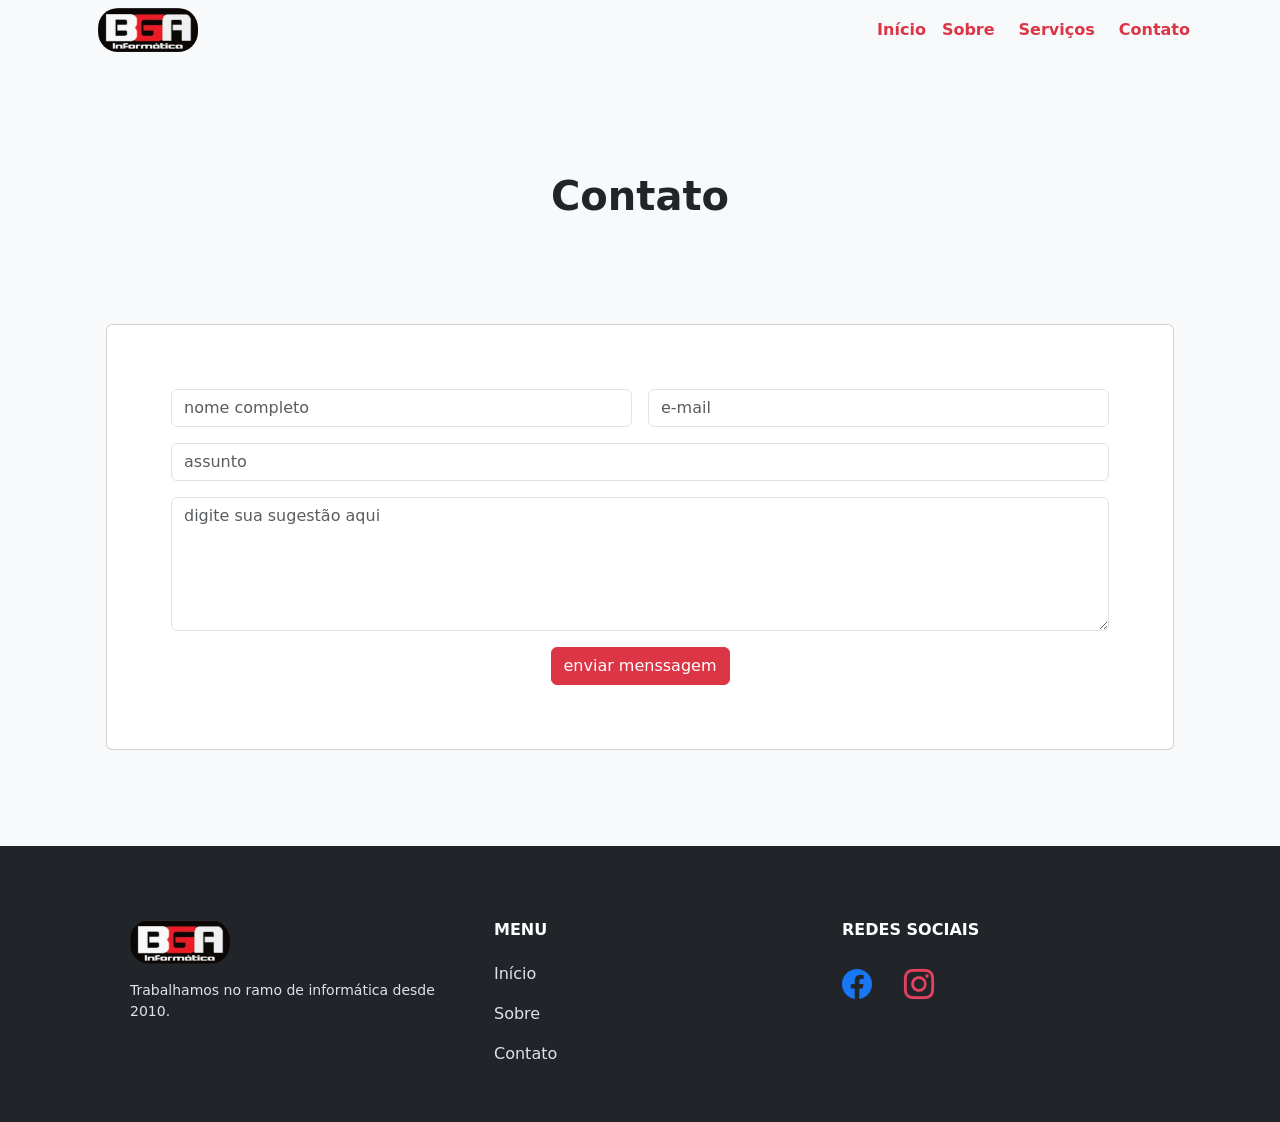
==== contato.html @ 12b0abbb "inicio" ====
<!DOCTYPE html>
<html lang="pt-br">
<head>
    <meta charset="UTF-8">
    <meta name="viewport" content="width=device-width, initial-scale=1.0">
    <title>Document</title>
    <link href="https://cdn.jsdelivr.net/npm/bootstrap@5.2.3/dist/css/bootstrap.min.css" rel="stylesheet" integrity="sha384-rbsA2VBKQhggwzxH7pPCaAqO46MgnOM80zW1RWuH61DGLwZJEdK2Kadq2F9CUG65" crossorigin="anonymous">
    <link rel="stylesheet" href="https://cdn.jsdelivr.net/npm/bootstrap-icons@1.11.3/font/bootstrap-icons.min.css">
    <link rel="stylesheet" href="style/style.css">
  </head>
<body style = "background-color: #f8f9fa">
   
  <!-- NAVEGADOR -->
  <nav class="navbar navbar-expand-lg bg-light">
    <div class="container">
      <a class="navbar-brand" href="#"></a>
      <!-- IMAGEM NAVBAR -->
       <img src="img/logo_bga.jpeg" alt="Logo da empresa BGA" width="100" height="44">
       <button class="navbar-toggler" type="button" data-bs-toggle="collapse" data-bs-target="#navbarNav" aria-controls="navbarNav" aria-expanded="false" aria-label="Toggle navigation">
        <span class="navbar-toggler-icon"></span>
       </button>
      <!-- INÍCIO - Abas de navegação superior -->
    <div class="collapse navbar-collapse" id="navbarNav">
      <ul class="navbar-nav ms-auto">
        <li class="nav-item">
          <a class="nav-link text-danger fw-bolder" aria-current="page" href="index.html">Início</a>
        </li>
        <li class="nav-item">
          <a class="nav-link text-danger fw-bolder" href="sobre.html">Sobre</a>
        </li>
        <li class="nav-item px-2 ">
          <a class="nav-link text-danger fw-bolder" href="servicos.html">Serviços</a>
        </li>
        <li class="nav-item">
          <a class="nav-link text-danger fw-bolder" href="contato.html">Contato</a>
        </li>
      </ul>
    </div>
  
    </div>
  </nav>
  <!-- FIM - Abas de navegação superior -->

  <section class="contato">
    <div class="container p-5">
        <div class="row py-5">
            <div class="col-12">
                <h1 class="fw-bold mt-3 text-center">Contato</h1>
            </div>
        </div>
        <div class="row py-5">
            <div class="card p-5">
                <div class="card-body">
                    <form class="row g-3">
                        <div class="col-md-6">                          
                          <input type="text" class="form-control" placeholder="nome completo">
                        </div>
                        <div class="col-md-6">                          
                            <input type="e-mail" class="form-control" placeholder="e-mail">
                          </div>      
                          <div class="col-md-12">                          
                            <input type="text" class="form-control" placeholder="assunto">
                          </div>                              
                          <div class="col-12">                          
                            <textarea  type="text" rows="5" class="form-control" placeholder="digite sua sugestão aqui"></textarea>
                          </div>          
                          <div class="col-12 text-center">                          
                            <button type="submit" class="btn btn-danger" rows="5" >enviar menssagem</button>
                          </div> 
                        
                      </form>
                </div>
              </div>
        </div>
    </div>
  </section>

  <!--RODAPÉ-->
  <footer class="rodape">
    <div class="container">
      <div class="row p-5">

        <!-- Logo e descrição -->
            <div class="col-md-6 col-lg-4 mt-3">
                <a class="navbar-brand" href="index.html">
                    <img src="img/logo_bga.jpeg"
                         alt="Logo da empresa BGA"
                         width="100" height="44">
                </a>

                <p class="descricao-rodape mt-3">
                    Trabalhamos no ramo de informática desde 2010.
                </p>
            </div>

            <!-- Menu -->
            <div class="col-md-3 col-lg-4 mt-3">
                <h3 class="titulo-rodape">MENU</h3>

                <ul class="nav flex-column">
                    <li class="nav-item">
                        <a class="nav-link" href="index.html">Início</a>
                    </li>
                    <li class="nav-item">
                        <a class="nav-link" href="sobre.html">Sobre</a>
                    </li>
                    <li class="nav-item">
                        <a class="nav-link" href="contato.html">Contato</a>
                    </li>
                </ul>
            </div>

            <!-- Redes sociais -->
            <div class="col-md-3 col-lg-4 mt-3">
                <h3 class="titulo-rodape">REDES SOCIAIS</h3>

                <ul class="nav">
                    <li class="nav-item">
                        <a class="nav-link icone-social facebook"
                           href="https://www.facebook.com/profile.php?id=61595754663733"
                           aria-label="Facebook">
                            <i class="bi bi-facebook"></i>
                        </a>
                    </li>

                    <li class="nav-item">
                        <a class="nav-link icone-social instagram"
                           href="https://www.instagram.com/bgainfotech/"
                           aria-label="Instagram">
                            <i class="bi bi-instagram"></i>
                        </a>
                    </li>
                </ul>
            </div>

        </div>
    </div>
</footer>


<!-- Option 1: Bootstrap Bundle with Popper -->
<script src="https://cdn.jsdelivr.net/npm/bootstrap@5.1.0/dist/js/bootstrap.bundle.min.js"
    integrity="sha384-U1DAWAznBHeqEIlVSCgzq+c9gqGAJn5c/t99JyeKa9xxaYpSvHU5awsuZVVFIhvj" crossorigin="anonymous">
</script>

</body>
</html>
---- style/style.css ----
.capa {
    background-color: #BC1823;
}

.faleConosco {
    background-color: #BC1823;
}

body{
    background-color: #F8F9FA;
}

img{
    border-radius: 20px;
}

/* Rodapé */
.rodape {
    background-color: #212529;
    color: #F8F9FA;
    padding-top: 10px;
}

/* Descrição */
.descricao-rodape {
    color: #DEE2E6;
    font-size: 14px;
}

/* Títulos */
.titulo-rodape {
    color: #FFFFFF;
    font-size: 16px;
    font-weight: bold;
    margin-left: 16px;
    margin-bottom: 15px;
}

/* Links do menu */
.rodape .nav-link {
    color: #DEE2E6;
    transition: color 0.3s ease;
}

.rodape .nav-link:hover {
    color: #DC3545;
}

/* Ícones sociais */
.rodape .icone-social {
    font-size: 30px;
}

/* Facebook */
.rodape .facebook {
    color: #1877F2;
}

/* Instagram */
.rodape .instagram {
    color: #E4405F;
}

/* Efeito ao passar o mouse */
.rodape .icone-social:hover {
    color: #FFFFFF;
    transform: scale(1.1);
}

/*Cabeçalho */
.cabecalho {
    background-color: #212529;
    color: #F8F9FA;
    padding-top: 10px;
}

.cabecalho .nav-link {
    color: #DEE2E6;
    transition: color 0.3s ease;
}

.cabecalho .nav-link:hover {
    color: #DC3545;
}
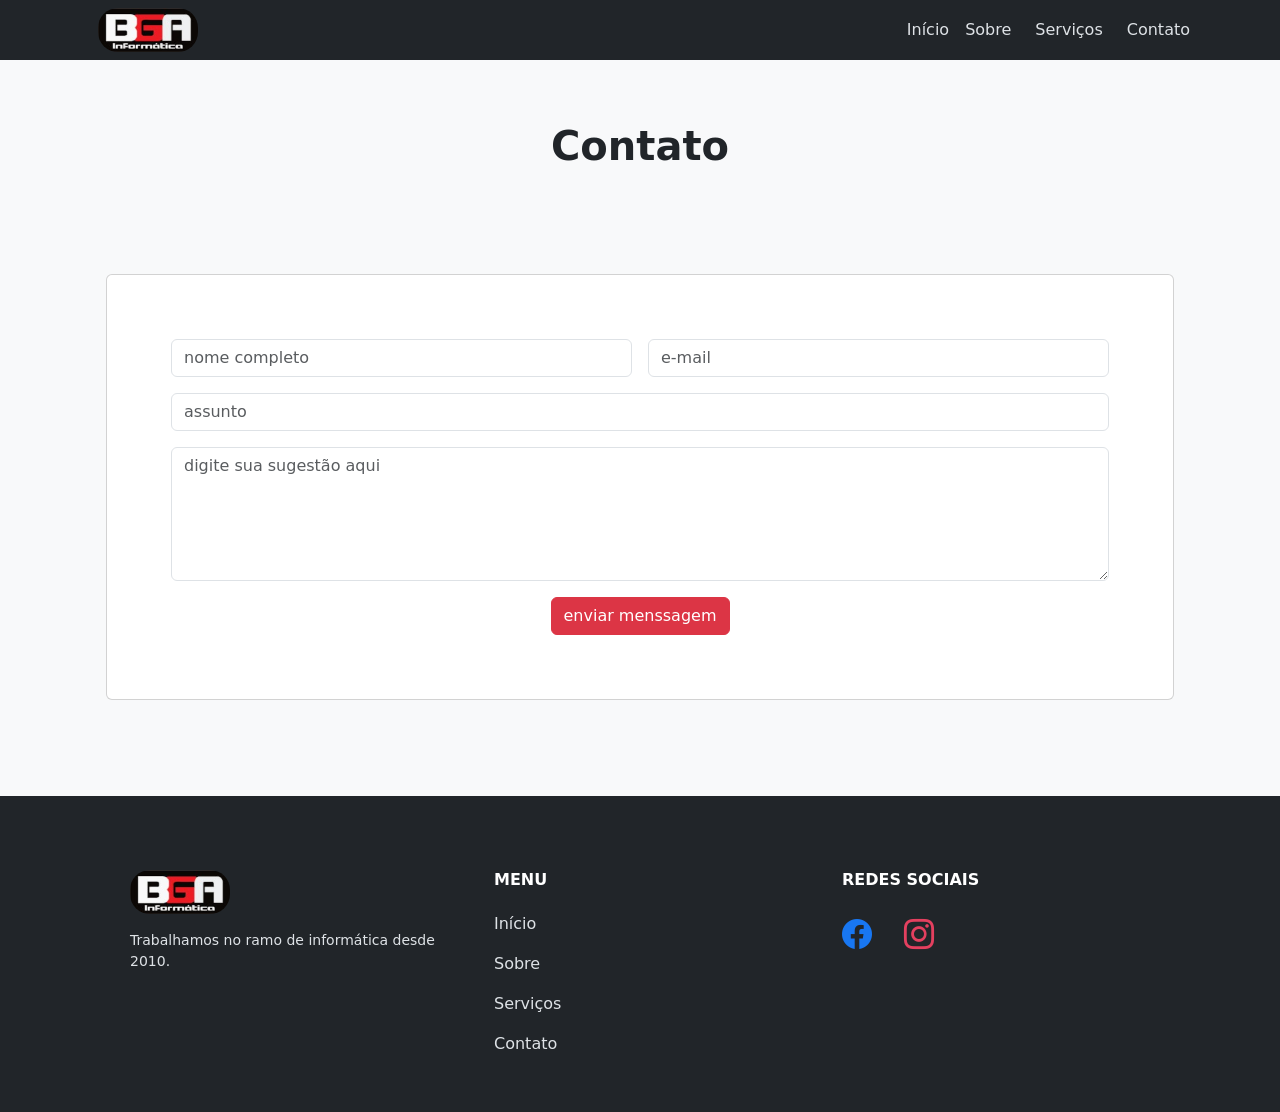
==== commit 4d7c66a3: "cabecalho" ====
--- a/contato.html
+++ b/contato.html
@@ -1,17 +1,23 @@
 <!DOCTYPE html>
 <html lang="pt-br">
+
 <head>
+  <!-- Required meta tags -->
     <meta charset="UTF-8">
     <meta name="viewport" content="width=device-width, initial-scale=1.0">
-    <title>Document</title>
+
+    <!-- Bootstrap CSS -->    
     <link href="https://cdn.jsdelivr.net/npm/bootstrap@5.2.3/dist/css/bootstrap.min.css" rel="stylesheet" integrity="sha384-rbsA2VBKQhggwzxH7pPCaAqO46MgnOM80zW1RWuH61DGLwZJEdK2Kadq2F9CUG65" crossorigin="anonymous">
     <link rel="stylesheet" href="https://cdn.jsdelivr.net/npm/bootstrap-icons@1.11.3/font/bootstrap-icons.min.css">
     <link rel="stylesheet" href="style/style.css">
+
+    <title>Contato</title>
   </head>
 <body style = "background-color: #f8f9fa">
    
   <!-- NAVEGADOR -->
-  <nav class="navbar navbar-expand-lg bg-light">
+   <header class="cabecalho">
+  <nav class="navbar navbar-expand-lg bg-light fixed-top">
     <div class="container">
       <a class="navbar-brand" href="#"></a>
       <!-- IMAGEM NAVBAR -->
@@ -23,22 +29,24 @@
     <div class="collapse navbar-collapse" id="navbarNav">
       <ul class="navbar-nav ms-auto">
         <li class="nav-item">
-          <a class="nav-link text-danger fw-bolder" aria-current="page" href="index.html">Início</a>
+          <a class="nav-link"  href="index.html">Início</a>
         </li>
         <li class="nav-item">
-          <a class="nav-link text-danger fw-bolder" href="sobre.html">Sobre</a>
+          <a class="nav-link" href="sobre.html">Sobre</a>
         </li>
         <li class="nav-item px-2 ">
-          <a class="nav-link text-danger fw-bolder" href="servicos.html">Serviços</a>
+          <a class="nav-link" href="servicos.html">Serviços</a>
         </li>
         <li class="nav-item">
-          <a class="nav-link text-danger fw-bolder" href="contato.html">Contato</a>
+          <a class="nav-link" href="contato.html">Contato</a>
         </li>
       </ul>
     </div>
   
     </div>
   </nav>
+</div>
+</header>
   <!-- FIM - Abas de navegação superior -->
 
   <section class="contato">
@@ -74,7 +82,12 @@
         </div>
     </div>
   </section>
+<!--
+  <header class="cabecalho">
+    <h1>Teste</h1>
 
+  </header>
+-->
   <!--RODAPÉ-->
   <footer class="rodape">
     <div class="container">
@@ -103,6 +116,9 @@
                     </li>
                     <li class="nav-item">
                         <a class="nav-link" href="sobre.html">Sobre</a>
+                    </li>
+                    <li class="nav-item">
+                        <a class="nav-link" href="servicos.html">Serviços</a>
                     </li>
                     <li class="nav-item">
                         <a class="nav-link" href="contato.html">Contato</a>
--- a/style/style.css
+++ b/style/style.css
@@ -74,6 +74,10 @@
     padding-top: 10px;
 }
 
+.cabecalho .navbar {
+    background-color: #212529 !important;
+}
+
 .cabecalho .nav-link {
     color: #DEE2E6;
     transition: color 0.3s ease;
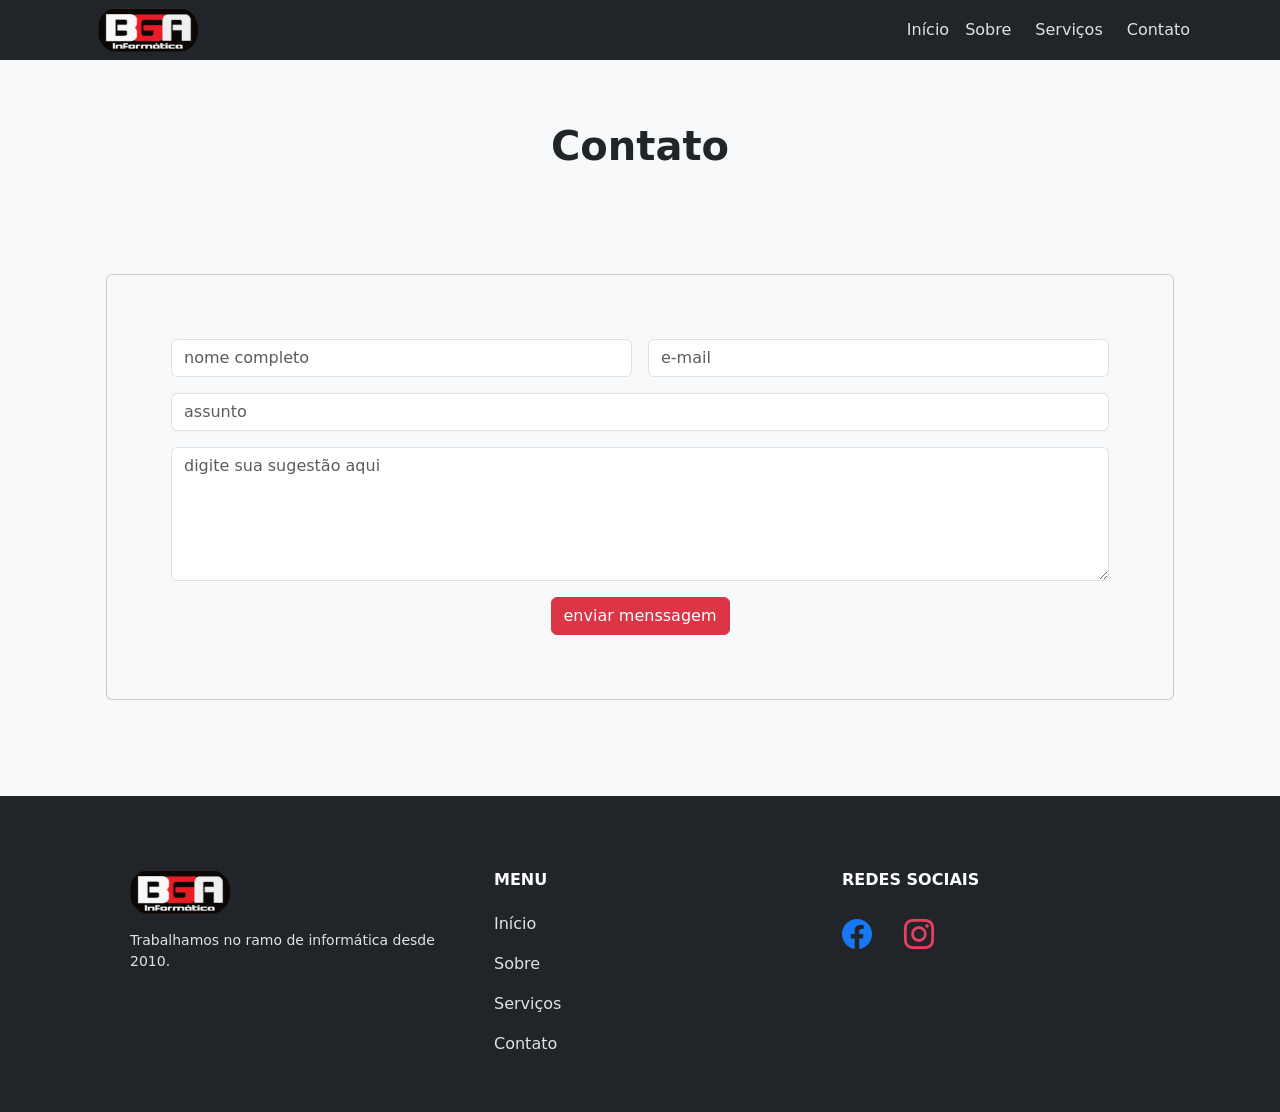
==== commit 564e3016: "sobre" ====
--- a/contato.html
+++ b/contato.html
@@ -57,7 +57,7 @@
             </div>
         </div>
         <div class="row py-5">
-            <div class="card p-5">
+            <div class="card p-5" style = "background-color: #f8f9fa">
                 <div class="card-body">
                     <form class="row g-3">
                         <div class="col-md-6">                          
--- a/style/style.css
+++ b/style/style.css
@@ -86,3 +86,15 @@
 .cabecalho .nav-link:hover {
     color: #DC3545;
 }
+
+.servicos {
+    background-color: #212529;
+    color: #F8F9FA;
+    padding-top: 10px;
+}
+
+.card {
+    background-color: #212529;
+    color: #F8F9FA;
+    padding-top: 10px;
+}
